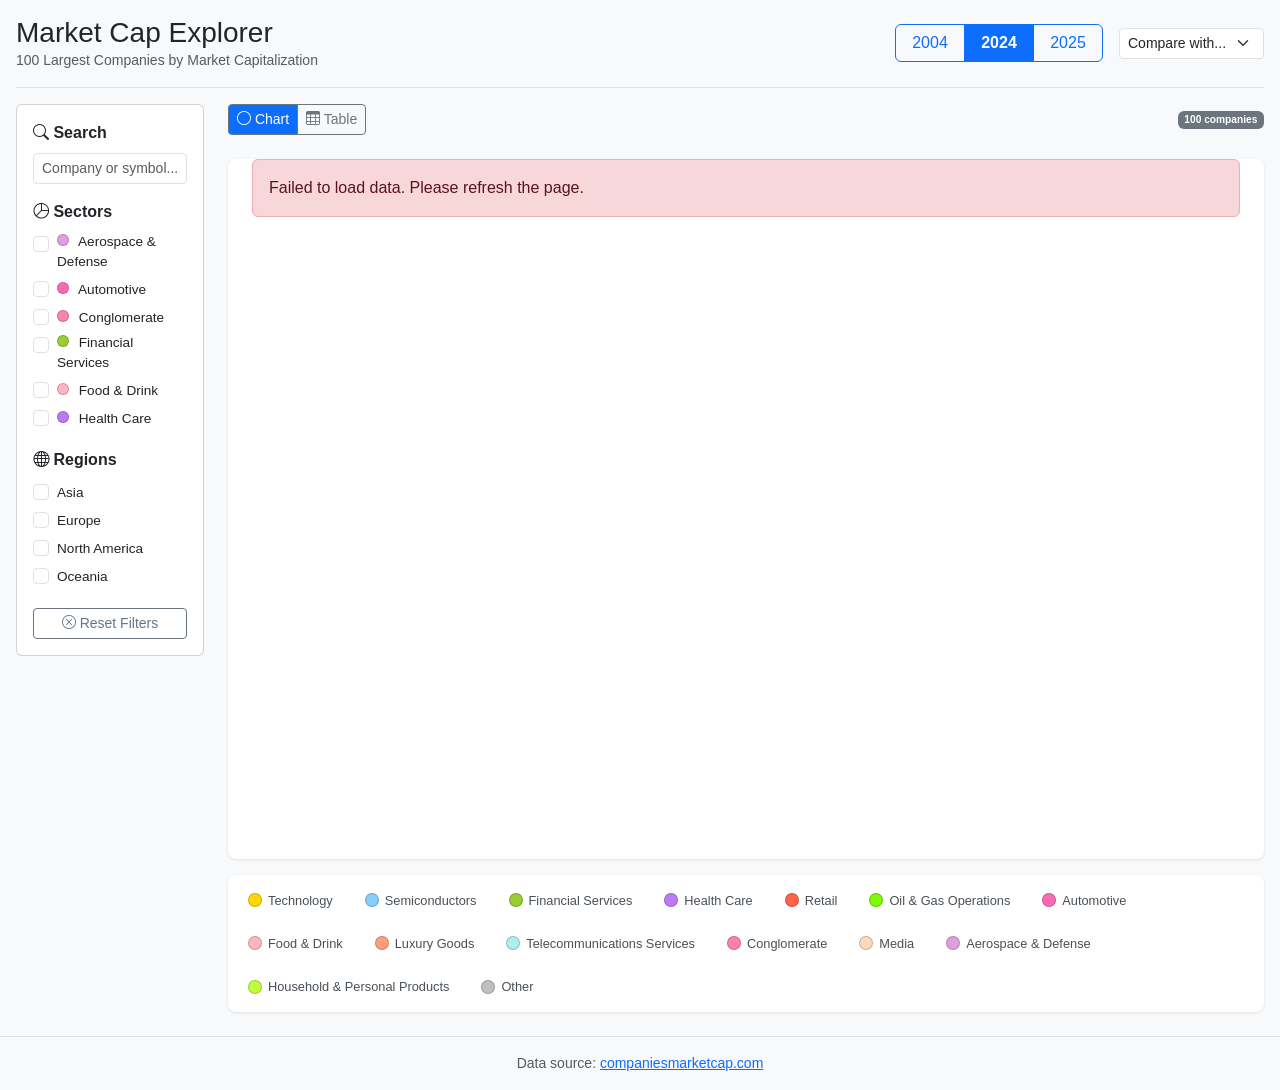
==== explorer.html @ fa831920 "Add Market Cap Explorer application - Interactive D3.js bubble chart visualization - Data for 2004, " ====
<!DOCTYPE html>
<html lang="en">
<head>
  <meta charset="UTF-8">
  <meta name="viewport" content="width=device-width, initial-scale=1.0">
  <title>Market Cap Explorer - 100 Largest Companies</title>
  <script src="https://d3js.org/d3.v7.min.js"></script>
  <link href="https://cdn.jsdelivr.net/npm/bootstrap@5.3.2/dist/css/bootstrap.min.css" rel="stylesheet">
  <link href="https://cdn.jsdelivr.net/npm/bootstrap-icons@1.11.1/font/bootstrap-icons.css" rel="stylesheet">
  <link href="css/explorer.css" rel="stylesheet">
</head>
<body>
  <div class="container-fluid">
    <!-- Header -->
    <header class="d-flex justify-content-between align-items-center py-3 border-bottom">
      <div>
        <h1 class="h3 mb-0">Market Cap Explorer</h1>
        <p class="text-muted mb-0 small">100 Largest Companies by Market Capitalization</p>
      </div>
      <div class="d-flex align-items-center gap-3">
        <div class="year-selector btn-group" role="group" aria-label="Year selector">
          <button type="button" class="btn btn-outline-primary" data-year="2004">2004</button>
          <button type="button" class="btn btn-outline-primary active" data-year="2024">2024</button>
          <button type="button" class="btn btn-outline-primary" data-year="2025">2025</button>
        </div>
        <div class="compare-selector">
          <select id="compare-select" class="form-select form-select-sm">
            <option value="">Compare with...</option>
            <option value="2004">vs 2004</option>
            <option value="2024">vs 2024</option>
            <option value="2025">vs 2025</option>
          </select>
        </div>
      </div>
    </header>

    <!-- Main Content -->
    <div class="row mt-3">
      <!-- Sidebar Filters -->
      <aside class="col-lg-2 col-md-3" id="filters-panel">
        <div class="card">
          <div class="card-body">
            <!-- Search -->
            <div class="mb-3">
              <label for="search-input" class="form-label fw-bold">
                <i class="bi bi-search"></i> Search
              </label>
              <input type="text" class="form-control form-control-sm" id="search-input"
                     placeholder="Company or symbol...">
            </div>

            <!-- Sector Filter -->
            <div class="mb-3">
              <label class="form-label fw-bold">
                <i class="bi bi-pie-chart"></i> Sectors
              </label>
              <div id="sector-filters" class="filter-checkboxes">
                <!-- Populated by JS -->
              </div>
            </div>

            <!-- Region Filter -->
            <div class="mb-3">
              <label class="form-label fw-bold">
                <i class="bi bi-globe"></i> Regions
              </label>
              <div id="region-filters" class="filter-checkboxes">
                <!-- Populated by JS -->
              </div>
            </div>

            <!-- Reset Filters -->
            <button id="reset-filters" class="btn btn-outline-secondary btn-sm w-100">
              <i class="bi bi-x-circle"></i> Reset Filters
            </button>
          </div>
        </div>
      </aside>

      <!-- Chart Area -->
      <main class="col-lg-10 col-md-9">
        <!-- View Toggle -->
        <div class="d-flex justify-content-between align-items-center mb-2">
          <div class="view-toggle btn-group btn-group-sm" role="group">
            <button type="button" class="btn btn-outline-secondary active" data-view="chart">
              <i class="bi bi-circle"></i> Chart
            </button>
            <button type="button" class="btn btn-outline-secondary" data-view="table">
              <i class="bi bi-table"></i> Table
            </button>
          </div>
          <div class="stats-summary">
            <span id="filtered-count" class="badge bg-secondary">100 companies</span>
          </div>
        </div>

        <!-- Chart Container -->
        <div id="chart-container" class="chart-wrapper">
          <div id="chart-single" class="chart-area"></div>
          <div id="chart-compare" class="chart-area d-none">
            <div class="row">
              <div class="col-6">
                <div class="chart-label" id="chart-left-label">2024</div>
                <div id="chart-left"></div>
              </div>
              <div class="col-6">
                <div class="chart-label" id="chart-right-label">2025</div>
                <div id="chart-right"></div>
              </div>
            </div>
          </div>
        </div>

        <!-- Table Container -->
        <div id="table-container" class="d-none">
          <div class="table-responsive">
            <table class="table table-hover table-sm" id="companies-table">
              <thead class="table-light sticky-top">
                <tr>
                  <th data-sort="rank">Rank <i class="bi bi-arrow-down-up"></i></th>
                  <th data-sort="name">Company <i class="bi bi-arrow-down-up"></i></th>
                  <th data-sort="symbol">Symbol <i class="bi bi-arrow-down-up"></i></th>
                  <th data-sort="sector">Sector <i class="bi bi-arrow-down-up"></i></th>
                  <th data-sort="country">Country <i class="bi bi-arrow-down-up"></i></th>
                  <th data-sort="marketcap" class="text-end">Market Cap <i class="bi bi-arrow-down-up"></i></th>
                </tr>
              </thead>
              <tbody id="table-body">
                <!-- Populated by JS -->
              </tbody>
            </table>
          </div>
          <button id="export-csv" class="btn btn-outline-primary btn-sm mt-2">
            <i class="bi bi-download"></i> Export CSV
          </button>
        </div>

        <!-- Legend -->
        <div id="legend" class="mt-3">
          <!-- Populated by JS -->
        </div>
      </main>
    </div>

    <!-- Company Detail Panel (Offcanvas) -->
    <div class="offcanvas offcanvas-end" tabindex="-1" id="company-detail" aria-labelledby="company-detail-title">
      <div class="offcanvas-header">
        <h5 class="offcanvas-title" id="company-detail-title">Company Details</h5>
        <button type="button" class="btn-close" data-bs-dismiss="offcanvas" aria-label="Close"></button>
      </div>
      <div class="offcanvas-body">
        <div id="company-detail-content">
          <!-- Populated by JS -->
        </div>
      </div>
    </div>

    <!-- Tooltip -->
    <div id="tooltip" class="tooltip-custom">
      <!-- Populated by JS -->
    </div>
  </div>

  <!-- Footer -->
  <footer class="container-fluid py-3 mt-4 border-top">
    <p class="text-center text-muted small mb-0">
      Data source: <a href="https://companiesmarketcap.com/" target="_blank">companiesmarketcap.com</a>
    </p>
  </footer>

  <script src="https://cdn.jsdelivr.net/npm/bootstrap@5.3.2/dist/js/bootstrap.bundle.min.js"></script>
  <script type="module" src="js/app.js"></script>
</body>
</html>
---- css/explorer.css ----
/* Market Cap Explorer Styles */

:root {
  --chart-bg: #ffffff;
  --bubble-stroke: #ffffff;
  --bubble-stroke-width: 1.5px;
  --highlight-stroke: #000000;
  --highlight-stroke-width: 3px;
  --dim-opacity: 0.2;
  --transition-duration: 300ms;
}

/* Layout */
body {
  font-family: -apple-system, BlinkMacSystemFont, 'Segoe UI', Roboto, Oxygen, Ubuntu, sans-serif;
  background-color: #f8f9fa;
}

.container-fluid {
  max-width: 1800px;
  padding: 0 1rem;
}

/* Header */
header h1 {
  font-weight: 600;
}

.year-selector .btn {
  min-width: 70px;
}

.year-selector .btn.active {
  font-weight: 600;
}

/* Filters Panel */
#filters-panel .card {
  position: sticky;
  top: 1rem;
}

.filter-checkboxes {
  max-height: 200px;
  overflow-y: auto;
}

.filter-checkboxes .form-check {
  margin-bottom: 0.25rem;
}

.filter-checkboxes .form-check-label {
  font-size: 0.85rem;
  cursor: pointer;
}

.filter-checkboxes .sector-color {
  display: inline-block;
  width: 12px;
  height: 12px;
  border-radius: 50%;
  margin-right: 6px;
  border: 1px solid rgba(0,0,0,0.2);
}

/* Chart Area */
.chart-wrapper {
  background: var(--chart-bg);
  border-radius: 8px;
  box-shadow: 0 1px 3px rgba(0,0,0,0.1);
  min-height: 700px;
  position: relative;
}

.chart-area svg {
  display: block;
}

.chart-label {
  text-align: center;
  font-weight: 600;
  font-size: 1.2rem;
  padding: 0.5rem;
  color: #495057;
}

/* Bubbles */
.bubble {
  stroke: var(--bubble-stroke);
  stroke-width: var(--bubble-stroke-width);
  cursor: pointer;
  transition: opacity var(--transition-duration), stroke-width var(--transition-duration);
}

.bubble:hover {
  stroke-width: 2.5px;
}

.bubble.highlighted {
  stroke: var(--highlight-stroke);
  stroke-width: var(--highlight-stroke-width);
}

.bubble.dimmed {
  opacity: var(--dim-opacity);
}

.bubble.selected {
  stroke: #0d6efd;
  stroke-width: 4px;
}

/* Bubble Labels */
.bubble-label {
  font-family: sans-serif;
  text-anchor: middle;
  pointer-events: none;
  fill: #000;
  font-weight: 600;
}

.bubble-marketcap {
  font-family: sans-serif;
  text-anchor: middle;
  pointer-events: none;
  fill: #333;
  font-weight: 400;
}

/* Region Labels */
.region-label {
  font-size: 42px;
  font-weight: 700;
  fill: rgba(50, 50, 50, 0.15);
  text-anchor: middle;
  pointer-events: none;
}

/* Legend */
#legend {
  display: flex;
  flex-wrap: wrap;
  gap: 1rem;
  padding: 0.75rem;
  background: #fff;
  border-radius: 8px;
  box-shadow: 0 1px 3px rgba(0,0,0,0.1);
}

.legend-item {
  display: flex;
  align-items: center;
  cursor: pointer;
  padding: 0.25rem 0.5rem;
  border-radius: 4px;
  transition: background-color 0.2s;
}

.legend-item:hover {
  background-color: #e9ecef;
}

.legend-item.dimmed {
  opacity: 0.3;
}

.legend-color {
  width: 14px;
  height: 14px;
  border-radius: 50%;
  margin-right: 6px;
  border: 1px solid rgba(0,0,0,0.2);
}

.legend-label {
  font-size: 0.8rem;
  color: #495057;
}

/* Tooltip */
.tooltip-custom {
  position: absolute;
  padding: 10px 14px;
  background: rgba(0, 0, 0, 0.85);
  color: #fff;
  border-radius: 6px;
  font-size: 0.85rem;
  pointer-events: none;
  z-index: 1000;
  opacity: 0;
  transition: opacity 0.15s;
  max-width: 280px;
}

.tooltip-custom.visible {
  opacity: 1;
}

.tooltip-custom .tooltip-title {
  font-weight: 600;
  font-size: 0.95rem;
  margin-bottom: 4px;
}

.tooltip-custom .tooltip-symbol {
  color: #adb5bd;
  font-size: 0.8rem;
}

.tooltip-custom .tooltip-row {
  display: flex;
  justify-content: space-between;
  margin-top: 4px;
}

.tooltip-custom .tooltip-label {
  color: #adb5bd;
}

.tooltip-custom .tooltip-value {
  font-weight: 500;
}

.tooltip-custom .tooltip-rank {
  color: #ffc107;
}

/* Table */
#table-container {
  background: #fff;
  border-radius: 8px;
  padding: 1rem;
  box-shadow: 0 1px 3px rgba(0,0,0,0.1);
}

#companies-table th {
  cursor: pointer;
  user-select: none;
  white-space: nowrap;
}

#companies-table th:hover {
  background-color: #e9ecef;
}

#companies-table th.sorted-asc i::before {
  content: "\F128";
}

#companies-table th.sorted-desc i::before {
  content: "\F129";
}

#companies-table .sector-badge {
  display: inline-block;
  width: 10px;
  height: 10px;
  border-radius: 50%;
  margin-right: 6px;
}

#companies-table tr {
  cursor: pointer;
}

#companies-table tr:hover {
  background-color: #f8f9fa;
}

#companies-table tr.selected {
  background-color: #cfe2ff;
}

/* Company Detail Panel */
#company-detail-content .company-header {
  text-align: center;
  padding-bottom: 1rem;
  border-bottom: 1px solid #dee2e6;
  margin-bottom: 1rem;
}

#company-detail-content .company-name {
  font-size: 1.5rem;
  font-weight: 600;
  margin-bottom: 0.25rem;
}

#company-detail-content .company-symbol {
  color: #6c757d;
  font-size: 1rem;
}

#company-detail-content .company-sector {
  margin-top: 0.5rem;
}

#company-detail-content .company-location {
  color: #6c757d;
  font-size: 0.9rem;
}

#company-detail-content .year-data {
  margin-top: 1.5rem;
}

#company-detail-content .year-data h6 {
  font-weight: 600;
  margin-bottom: 1rem;
}

#company-detail-content .year-card {
  padding: 1rem;
  border-radius: 8px;
  margin-bottom: 0.75rem;
}

#company-detail-content .year-card.year-2004 {
  background-color: #fff3cd;
}

#company-detail-content .year-card.year-2024 {
  background-color: #cfe2ff;
}

#company-detail-content .year-card.year-2025 {
  background-color: #d1e7dd;
}

#company-detail-content .year-card.not-ranked {
  background-color: #f8f9fa;
  color: #6c757d;
}

#company-detail-content .year-card .year-label {
  font-weight: 600;
  font-size: 1.1rem;
}

#company-detail-content .year-card .rank-badge {
  font-size: 0.85rem;
}

#company-detail-content .year-card .marketcap-value {
  font-size: 1.25rem;
  font-weight: 600;
}

#company-detail-content .growth-indicator {
  margin-top: 1rem;
  padding: 0.75rem;
  border-radius: 8px;
  text-align: center;
}

#company-detail-content .growth-indicator.positive {
  background-color: #d1e7dd;
  color: #0f5132;
}

#company-detail-content .growth-indicator.negative {
  background-color: #f8d7da;
  color: #842029;
}

#company-detail-content .growth-value {
  font-size: 1.5rem;
  font-weight: 700;
}

/* Comparison View */
#chart-compare .col-6 {
  border-right: 1px solid #dee2e6;
}

#chart-compare .col-6:last-child {
  border-right: none;
}

/* Stats Summary */
.stats-summary {
  font-size: 0.85rem;
}

/* View Toggle */
.view-toggle .btn.active {
  background-color: #0d6efd;
  color: #fff;
}

/* Responsive */
@media (max-width: 991px) {
  #filters-panel {
    margin-bottom: 1rem;
  }

  #filters-panel .card {
    position: static;
  }

  .filter-checkboxes {
    max-height: 150px;
  }

  .chart-wrapper {
    min-height: 500px;
  }
}

@media (max-width: 767px) {
  .year-selector {
    flex-wrap: wrap;
  }

  header {
    flex-direction: column;
    gap: 1rem;
    text-align: center;
  }

  .compare-selector {
    display: none;
  }

  #legend {
    justify-content: center;
  }
}

/* Loading State */
.loading {
  display: flex;
  justify-content: center;
  align-items: center;
  height: 400px;
}

.loading::after {
  content: "";
  width: 40px;
  height: 40px;
  border: 4px solid #e9ecef;
  border-top-color: #0d6efd;
  border-radius: 50%;
  animation: spin 1s linear infinite;
}

@keyframes spin {
  to { transform: rotate(360deg); }
}

/* Transitions */
.fade-enter {
  opacity: 0;
}

.fade-enter-active {
  opacity: 1;
  transition: opacity var(--transition-duration);
}

/* Scrollbar */
.filter-checkboxes::-webkit-scrollbar {
  width: 6px;
}

.filter-checkboxes::-webkit-scrollbar-track {
  background: #f1f1f1;
  border-radius: 3px;
}

.filter-checkboxes::-webkit-scrollbar-thumb {
  background: #c1c1c1;
  border-radius: 3px;
}

.filter-checkboxes::-webkit-scrollbar-thumb:hover {
  background: #a1a1a1;
}
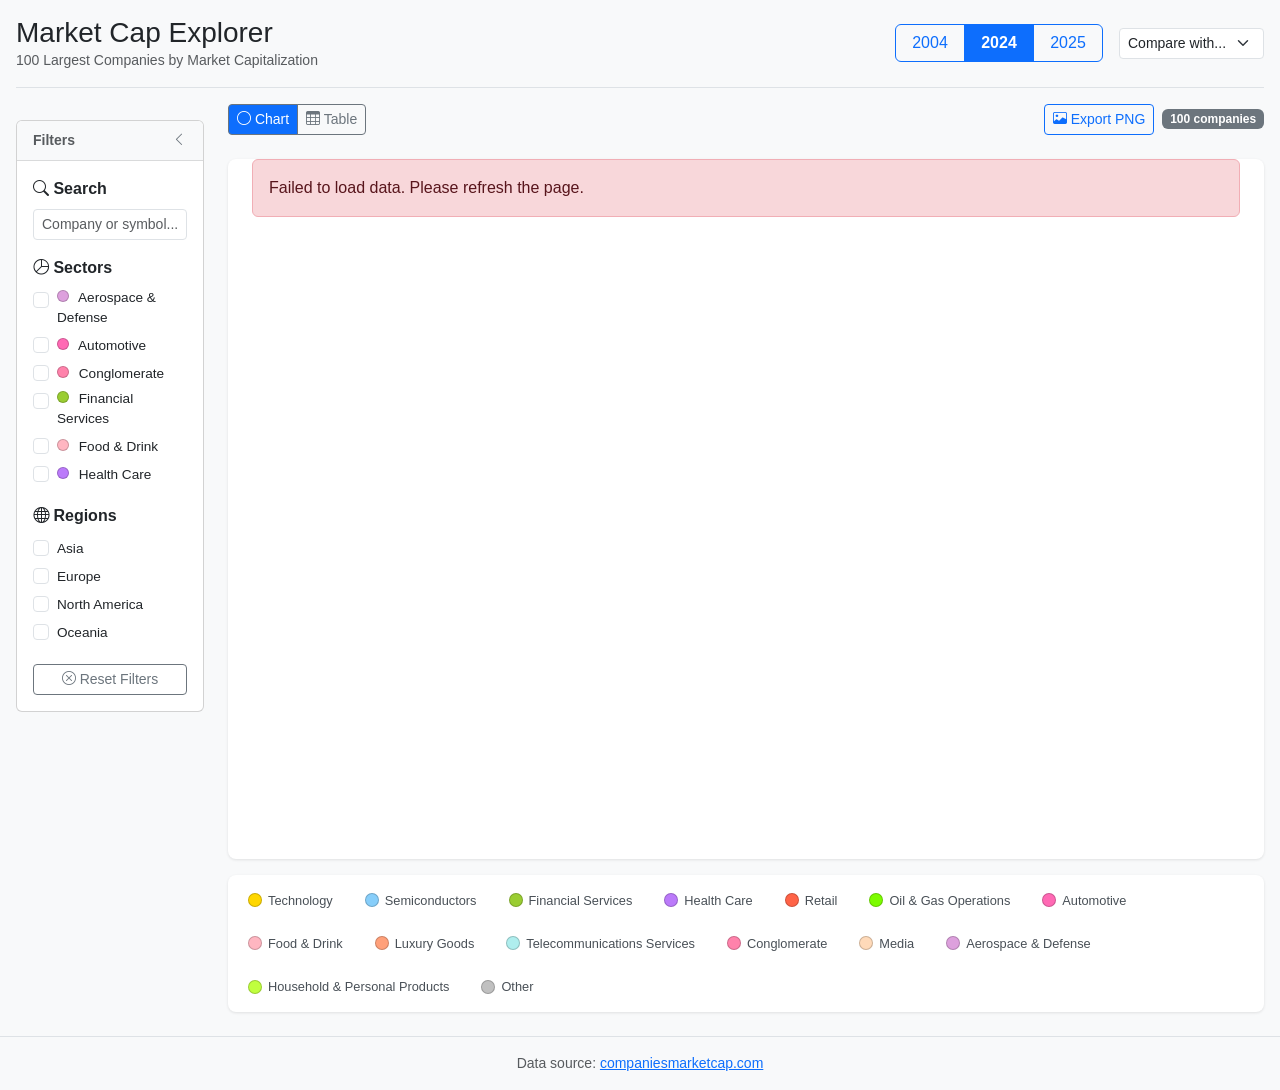
==== commit fc1a8a69: "Add collapsible sidebar, PNG export, and fix Oceania label position - Add collapsible sidebar with t" ====
--- a/explorer.html
+++ b/explorer.html
@@ -35,11 +35,20 @@
     </header>
 
     <!-- Main Content -->
-    <div class="row mt-3">
+    <div class="row mt-3" id="main-content">
       <!-- Sidebar Filters -->
-      <aside class="col-lg-2 col-md-3" id="filters-panel">
+      <aside class="col-lg-2 col-md-3 sidebar-collapsible" id="filters-panel">
         <div class="card">
-          <div class="card-body">
+          <div class="card-header d-flex justify-content-between align-items-center py-2">
+            <span class="fw-bold small text-muted">Filters</span>
+            <button class="btn btn-sm btn-link p-0 sidebar-toggle"
+                    id="sidebar-toggle"
+                    aria-label="Collapse sidebar"
+                    aria-expanded="true">
+              <i class="bi bi-chevron-left"></i>
+            </button>
+          </div>
+          <div class="card-body sidebar-content">
             <!-- Search -->
             <div class="mb-3">
               <label for="search-input" class="form-label fw-bold">
@@ -89,7 +98,10 @@
               <i class="bi bi-table"></i> Table
             </button>
           </div>
-          <div class="stats-summary">
+          <div class="d-flex align-items-center gap-2">
+            <button id="export-png" class="btn btn-outline-primary btn-sm" title="Export chart as PNG">
+              <i class="bi bi-image"></i> Export PNG
+            </button>
             <span id="filtered-count" class="badge bg-secondary">100 companies</span>
           </div>
         </div>
@@ -142,6 +154,13 @@
       </main>
     </div>
 
+    <!-- Floating expand button (visible when sidebar collapsed) -->
+    <button class="btn btn-outline-secondary sidebar-expand-btn d-none"
+            id="sidebar-expand-btn"
+            aria-label="Expand sidebar">
+      <i class="bi bi-chevron-right"></i>
+    </button>
+
     <!-- Company Detail Panel (Offcanvas) -->
     <div class="offcanvas offcanvas-end" tabindex="-1" id="company-detail" aria-labelledby="company-detail-title">
       <div class="offcanvas-header">
--- a/css/explorer.css
+++ b/css/explorer.css
@@ -476,3 +476,110 @@
 .filter-checkboxes::-webkit-scrollbar-thumb:hover {
   background: #a1a1a1;
 }
+
+/* ===================== */
+/* Collapsible Sidebar   */
+/* ===================== */
+
+/* Sidebar wrapper - transition for width changes */
+.sidebar-collapsible {
+  transition: width var(--transition-duration) ease,
+              min-width var(--transition-duration) ease,
+              opacity var(--transition-duration) ease,
+              padding var(--transition-duration) ease;
+  overflow: hidden;
+}
+
+/* Collapsed state - hide sidebar */
+.sidebar-collapsed .sidebar-collapsible {
+  width: 0 !important;
+  min-width: 0 !important;
+  padding-left: 0 !important;
+  padding-right: 0 !important;
+  opacity: 0;
+  pointer-events: none;
+}
+
+/* Collapsed state - expand main area */
+.sidebar-collapsed main.col-lg-10,
+.sidebar-collapsed main.col-md-9 {
+  flex: 0 0 100%;
+  max-width: 100%;
+}
+
+/* Normal state - ensure main area transitions smoothly */
+main.col-lg-10,
+main.col-md-9 {
+  transition: flex var(--transition-duration) ease,
+              max-width var(--transition-duration) ease;
+}
+
+/* Card header for toggle button */
+#filters-panel .card-header {
+  background-color: #f8f9fa;
+  border-bottom: 1px solid rgba(0, 0, 0, 0.125);
+}
+
+/* Toggle button in card header */
+.sidebar-toggle {
+  color: #6c757d;
+  text-decoration: none;
+  transition: color 0.2s;
+}
+
+.sidebar-toggle:hover {
+  color: #495057;
+}
+
+.sidebar-toggle:focus {
+  box-shadow: none;
+  outline: 2px solid #0d6efd;
+  outline-offset: 2px;
+}
+
+/* Floating expand button (visible when collapsed) */
+.sidebar-expand-btn {
+  position: fixed;
+  left: 0;
+  top: 50%;
+  transform: translateY(-50%);
+  z-index: 100;
+  border-radius: 0 4px 4px 0;
+  padding: 1rem 0.5rem;
+  background-color: #fff;
+  border-left: none;
+  box-shadow: 2px 0 8px rgba(0, 0, 0, 0.1);
+  transition: transform 0.2s ease;
+}
+
+.sidebar-expand-btn:hover {
+  transform: translateY(-50%) translateX(2px);
+  background-color: #f8f9fa;
+}
+
+/* Expand button visibility is controlled via JS (d-none class) */
+
+/* Hide card content smoothly */
+.sidebar-content {
+  transition: opacity calc(var(--transition-duration) / 2) ease;
+}
+
+.sidebar-collapsed .sidebar-content {
+  opacity: 0;
+}
+
+/* Responsive: on mobile/tablet, adjust expand button position */
+@media (max-width: 991px) {
+  .sidebar-expand-btn {
+    top: auto;
+    bottom: 1rem;
+    left: 1rem;
+    transform: none;
+    border-radius: 4px;
+    border: 1px solid #dee2e6;
+  }
+
+  .sidebar-expand-btn:hover {
+    transform: translateY(-2px);
+  }
+}
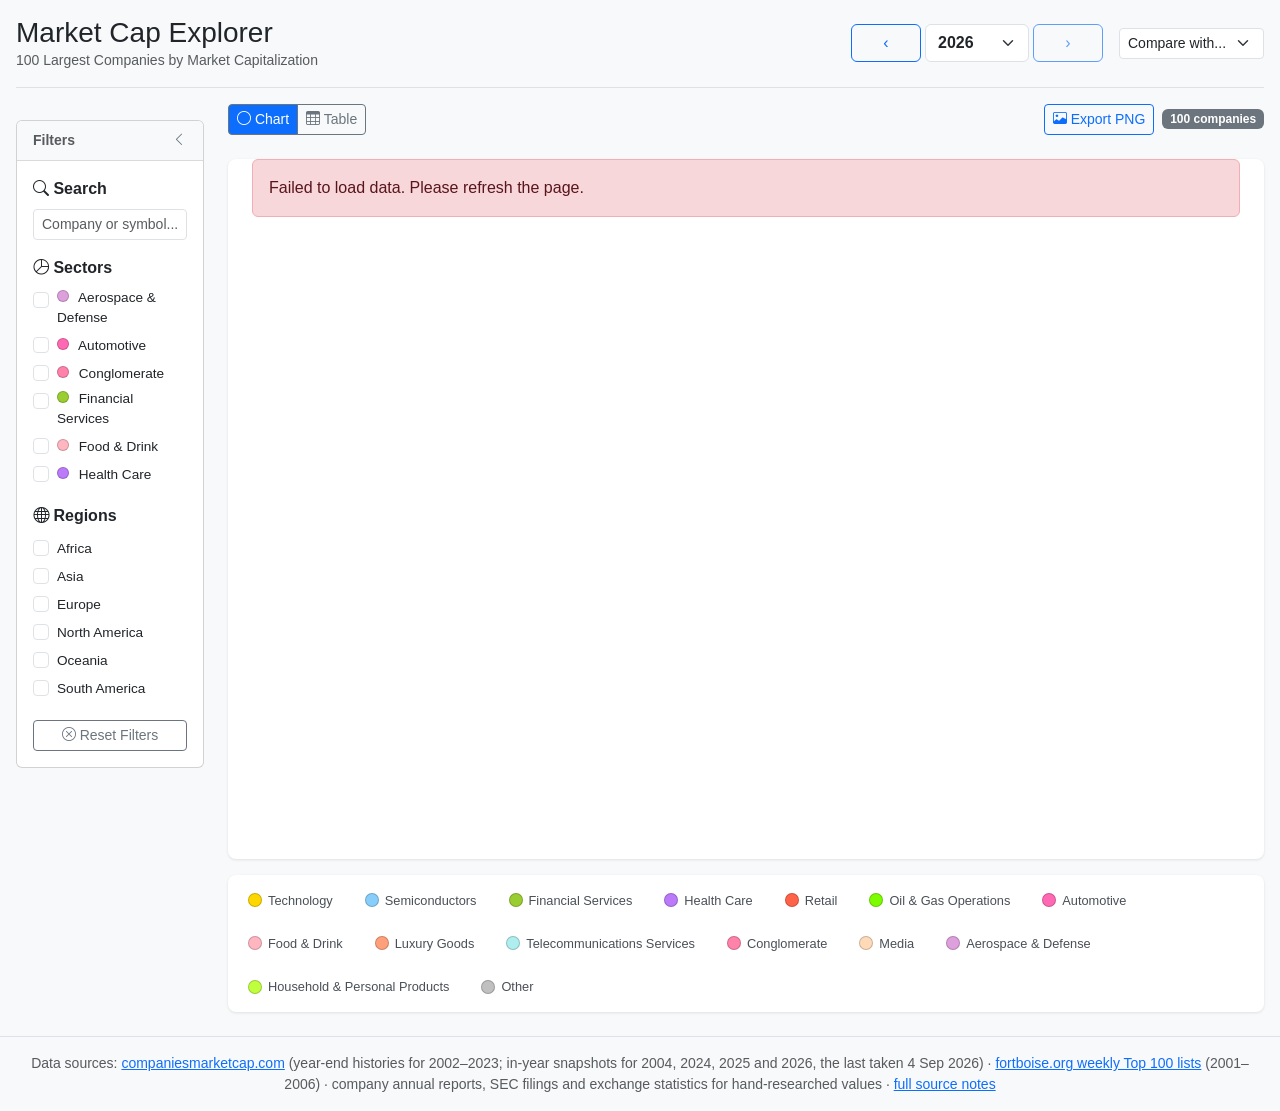
==== commit 2ebbd6d5: "Extend explorer to every year 2001-2026 with sourced year-end data - Add data/2001.json (fortboise D" ====
--- a/explorer.html
+++ b/explorer.html
@@ -18,17 +18,14 @@
         <p class="text-muted mb-0 small">100 Largest Companies by Market Capitalization</p>
       </div>
       <div class="d-flex align-items-center gap-3">
-        <div class="year-selector btn-group" role="group" aria-label="Year selector">
-          <button type="button" class="btn btn-outline-primary" data-year="2004">2004</button>
-          <button type="button" class="btn btn-outline-primary active" data-year="2024">2024</button>
-          <button type="button" class="btn btn-outline-primary" data-year="2025">2025</button>
+        <div class="year-selector d-flex align-items-center gap-1" role="group" aria-label="Year selector">
+          <button type="button" class="btn btn-outline-primary" id="year-prev" title="Previous year (←)" aria-label="Previous year">&lsaquo;</button>
+          <select id="year-select" class="form-select year-select" aria-label="Year"></select>
+          <button type="button" class="btn btn-outline-primary" id="year-next" title="Next year (→)" aria-label="Next year">&rsaquo;</button>
         </div>
         <div class="compare-selector">
-          <select id="compare-select" class="form-select form-select-sm">
+          <select id="compare-select" class="form-select form-select-sm" aria-label="Compare with year">
             <option value="">Compare with...</option>
-            <option value="2004">vs 2004</option>
-            <option value="2024">vs 2024</option>
-            <option value="2025">vs 2025</option>
           </select>
         </div>
       </div>
@@ -112,11 +109,11 @@
           <div id="chart-compare" class="chart-area d-none">
             <div class="row">
               <div class="col-6">
-                <div class="chart-label" id="chart-left-label">2024</div>
+                <div class="chart-label" id="chart-left-label">2026</div>
                 <div id="chart-left"></div>
               </div>
               <div class="col-6">
-                <div class="chart-label" id="chart-right-label">2025</div>
+                <div class="chart-label" id="chart-right-label">2001</div>
                 <div id="chart-right"></div>
               </div>
             </div>
@@ -183,7 +180,10 @@
   <!-- Footer -->
   <footer class="container-fluid py-3 mt-4 border-top">
     <p class="text-center text-muted small mb-0">
-      Data source: <a href="https://companiesmarketcap.com/" target="_blank">companiesmarketcap.com</a>
+      Data sources: <a href="https://companiesmarketcap.com/" target="_blank">companiesmarketcap.com</a> (year-end histories for 2002&ndash;2023; in-year snapshots for 2004, 2024, 2025 and 2026, the last taken 4 Sep 2026)
+      &middot; <a href="https://fortboise.org/top100/" target="_blank">fortboise.org weekly Top 100 lists</a> (2001&ndash;2006)
+      &middot; company annual reports, SEC filings and exchange statistics for hand-researched values
+      &middot; <a href="https://github.com/datadrivendecisions/marketcap/blob/main/DATA_SOURCES.md" target="_blank">full source notes</a>
     </p>
   </footer>
 
--- a/css/explorer.css
+++ b/css/explorer.css
@@ -314,16 +314,38 @@
   margin-bottom: 0.75rem;
 }
 
-#company-detail-content .year-card.year-2004 {
-  background-color: #fff3cd;
-}
-
-#company-detail-content .year-card.year-2024 {
-  background-color: #cfe2ff;
-}
-
-#company-detail-content .year-card.year-2025 {
-  background-color: #d1e7dd;
+#company-detail-content .history-table-wrap {
+  max-height: 40vh;
+  overflow-y: auto;
+  border: 1px solid #dee2e6;
+  border-radius: 8px;
+}
+
+#company-detail-content .history-table {
+  margin-bottom: 0;
+}
+
+#company-detail-content .history-table thead th {
+  position: sticky;
+  top: 0;
+  background: #f8f9fa;
+  font-size: 0.8rem;
+  font-weight: 600;
+}
+
+#company-detail-content .history-table td {
+  font-size: 0.9rem;
+  vertical-align: middle;
+}
+
+#company-detail-content .history-table tr.not-ranked td {
+  color: #adb5bd;
+}
+
+.year-select {
+  width: auto;
+  min-width: 6.5rem;
+  font-weight: 600;
 }
 
 #company-detail-content .year-card.not-ranked {
